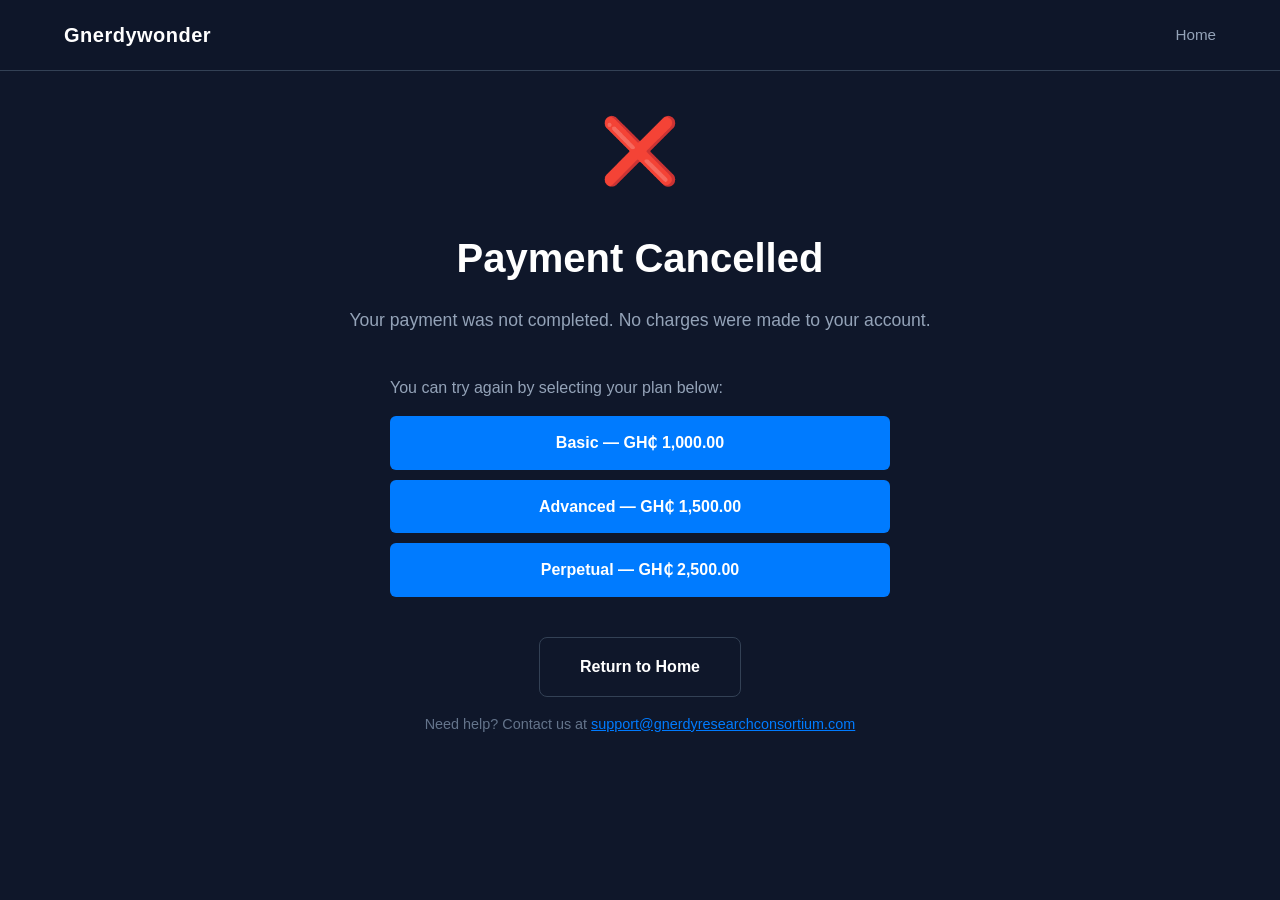
==== cancel.html @ 46f8be23 "Initial commit: Gnerdywonder software sales site with Paystack integration" ====
<!DOCTYPE html>
<html lang="en">
<head>
    <meta charset="utf-8">
    <meta name="viewport" content="width=device-width, initial-scale=1.0">
    <meta name="description" content="Payment Cancelled — Gnerdywonder Software">
    <meta name="author" content="Gnerdy Research Consortium">
    <link rel="shortcut icon" href="images/logo.png">
    <title>Payment Cancelled | Gnerdywonder Software</title>
    <link rel="stylesheet" href="css/style.css">
</head>
<body>

    <!-- ===== NAVBAR ===== -->
    <nav class="navbar" id="navbar">
        <div class="container">
            <a class="navbar-brand" href="index.html">
                <img src="images/logo.png" alt="Gnerdywonder Logo" onerror="this.style.display='none'">
                <span>Gnerdywonder</span>
            </a>
            <button class="navbar-toggler" id="navbarToggler" aria-label="Toggle navigation">☰</button>
            <ul class="navbar-nav" id="navbarNav">
                <li><a href="index.html" class="nav-link">Home</a></li>
            </ul>
        </div>
    </nav>

    <!-- ===== CANCEL PAGE ===== -->
    <section class="result-page">
        <div class="container">
            <div class="result-icon">❌</div>
            <h1 class="result-title">Payment Cancelled</h1>
            <p class="result-message">Your payment was not completed. No charges were made to your account.</p>

            <div style="max-width: 500px; margin: 0 auto 40px; text-align: left;">
                <p style="color: var(--text-secondary); margin-bottom: 16px;">You can try again by selecting your plan below:</p>
                <a href="buy.html?plan=basic" class="btn btn-primary" style="display: block; width: 100%; margin-bottom: 10px;">Basic — GH₵ 1,000.00</a>
                <a href="buy.html?plan=advanced" class="btn btn-primary" style="display: block; width: 100%; margin-bottom: 10px;">Advanced — GH₵ 1,500.00</a>
                <a href="buy.html?plan=perpetual" class="btn btn-primary" style="display: block; width: 100%; margin-bottom: 10px;">Perpetual — GH₵ 2,500.00</a>
            </div>

            <a href="index.html" class="btn btn-outline" style="margin-bottom: 16px;">Return to Home</a>

            <p style="color: var(--text-muted); font-size: 0.9rem;">
                Need help? Contact us at <a href="mailto:support@gnerdyresearchconsortium.com" style="color: var(--primary);">support@gnerdyresearchconsortium.com</a>
            </p>
        </div>
    </section>

</body>
</html>
---- css/style.css ----
/* =========================================
   Gnerdywonder Software Sales Site
   Dark Theme | Filmora-inspired Layout
   ========================================= */

:root {
    --primary: #007bff;
    --primary-hover: #0056b3;
    --primary-light: #e7f1ff;
    --bg-dark: #0f172a;
    --bg-card: #1e293b;
    --bg-section: #0f172a;
    --text-primary: #ffffff;
    --text-secondary: #94a3b8;
    --text-muted: #64748b;
    --border-color: #334155;
    --success: #10b981;
    --warning: #f59e0b;
    --danger: #ef4444;
    --font-family: -apple-system, BlinkMacSystemFont, 'Segoe UI', Roboto, 'Helvetica Neue', Arial, sans-serif;
    --transition: all 0.3s ease;
}

* {
    margin: 0;
    padding: 0;
    box-sizing: border-box;
}

html {
    scroll-behavior: smooth;
}

body {
    font-family: var(--font-family);
    background-color: var(--bg-dark);
    color: var(--text-primary);
    line-height: 1.6;
    overflow-x: hidden;
}

.container {
    max-width: 1200px;
    margin: 0 auto;
    padding: 0 24px;
}

/* ===== NAVBAR ===== */
.navbar {
    position: fixed;
    top: 0;
    width: 100%;
    z-index: 1000;
    background: rgba(15, 23, 42, 0.95);
    border-bottom: 1px solid var(--border-color);
    backdrop-filter: blur(10px);
    transition: var(--transition);
}

.navbar .container {
    display: flex;
    justify-content: space-between;
    align-items: center;
    height: 70px;
}

.navbar-brand {
    display: flex;
    align-items: center;
    text-decoration: none;
    gap: 12px;
}

.navbar-brand img {
    height: 36px;
    width: auto;
}

.navbar-brand span {
    font-size: 1.25rem;
    font-weight: 700;
    color: var(--text-primary);
    letter-spacing: 0.5px;
}

.navbar-nav {
    display: flex;
    list-style: none;
    gap: 30px;
    align-items: center;
}

.nav-link {
    color: var(--text-secondary);
    text-decoration: none;
    font-size: 0.95rem;
    font-weight: 500;
    transition: var(--transition);
    padding: 8px 0;
    position: relative;
}

.nav-link:hover,
.nav-link.active {
    color: var(--text-primary);
}

.nav-link.active::after {
    content: '';
    position: absolute;
    bottom: 0;
    left: 0;
    width: 100%;
    height: 2px;
    background: var(--primary);
}

.navbar-cta {
    background: var(--primary);
    color: #fff;
    padding: 10px 24px;
    border-radius: 6px;
    text-decoration: none;
    font-weight: 600;
    font-size: 0.95rem;
    transition: var(--transition);
    display: inline-block;
}

.navbar-cta:hover {
    background: var(--primary-hover);
    color: #fff;
}

.navbar-toggler {
    display: none;
    background: none;
    border: 1px solid var(--border-color);
    color: var(--text-primary);
    padding: 8px 12px;
    border-radius: 4px;
    cursor: pointer;
    font-size: 1.25rem;
}

/* ===== HERO SECTION ===== */
.hero {
    padding: 120px 0 100px;
    text-align: center;
    background: linear-gradient(135deg, #0f172a 0%, #1e293b 50%, #0f172a 100%);
    position: relative;
    overflow: hidden;
}

.hero-content {
    position: relative;
    z-index: 1;
    max-width: 800px;
    margin: 0 auto;
}

.hero-logo {
    height: 80px;
    margin-bottom: 24px;
    animation: float 4s ease-in-out infinite;
}

@keyframes float {
    0%, 100% { transform: translateY(0); }
    50% { transform: translateY(-10px); }
}

.hero h1 {
    font-size: 3rem;
    font-weight: 800;
    margin-bottom: 20px;
    line-height: 1.2;
    letter-spacing: -0.5px;
}

.hero h1 .highlight {
    color: var(--primary);
}

.hero p {
    font-size: 1.25rem;
    color: var(--text-secondary);
    margin-bottom: 36px;
    max-width: 600px;
    margin-left: auto;
    margin-right: auto;
}

.hero-buttons {
    display: flex;
    gap: 16px;
    justify-content: center;
    flex-wrap: wrap;
}

.btn {
    padding: 14px 32px;
    border-radius: 6px;
    font-weight: 600;
    font-size: 1rem;
    text-decoration: none;
    display: inline-block;
    transition: var(--transition);
    text-align: center;
    cursor: pointer;
    border: none;
}

.btn-primary {
    background: var(--primary);
    color: #fff;
}

.btn-primary:hover {
    background: var(--primary-hover);
    color: #fff;
    transform: translateY(-2px);
    box-shadow: 0 8px 24px rgba(0, 123, 255, 0.3);
}

.btn-secondary {
    background: transparent;
    color: var(--text-primary);
    border: 1px solid var(--border-color);
}

.btn-secondary:hover {
    border-color: var(--primary);
    color: var(--primary);
}

.btn-lg {
    padding: 16px 40px;
    font-size: 1.1rem;
}

/* ===== DISCOUNT BANNER ===== */
.discount-banner {
    background: linear-gradient(135deg, #1e293b 0%, #334155 100%);
    border: 1px solid var(--border-color);
    border-radius: 12px;
    padding: 24px;
    margin: 40px 0;
    text-align: center;
    position: relative;
    overflow: hidden;
}

.discount-badge {
    position: absolute;
    top: -10px;
    left: 50%;
    transform: translateX(-50%);
    background: var(--warning);
    color: #000;
    padding: 4px 16px;
    border-radius: 20px;
    font-size: 0.85rem;
    font-weight: 700;
    text-transform: uppercase;
}

.discount-content {
    position: relative;
    z-index: 1;
}

.discount-content h3 {
    color: var(--text-primary);
    font-size: 1.25rem;
    margin-bottom: 8px;
}

.discount-content p {
    color: var(--text-secondary);
    font-size: 0.95rem;
    margin-bottom: 16px;
}

.countdown {
    display: inline-flex;
    gap: 8px;
    margin-top: 12px;
}

.countdown-item {
    background: var(--bg-card);
    border: 1px solid var(--border-color);
    border-radius: 6px;
    padding: 10px 14px;
    min-width: 60px;
    text-align: center;
}

.countdown-item .value {
    display: block;
    font-size: 1.5rem;
    font-weight: 700;
    color: var(--primary);
    font-variant-numeric: tabular-nums;
}

.countdown-item .label {
    display: block;
    font-size: 0.75rem;
    color: var(--text-muted);
    text-transform: uppercase;
    letter-spacing: 0.5px;
}
/* ===== FEATURES SECTION ===== */
.features-section {
    padding: 100px 0;
    background: var(--bg-section);
}

.section-title {
    font-size: 2.25rem;
    font-weight: 700;
    text-align: center;
    margin-bottom: 12px;
    color: var(--text-primary);
}

.section-subtitle {
    text-align: center;
    color: var(--text-secondary);
    font-size: 1.1rem;
    margin-bottom: 60px;
}

.features-grid {
    display: grid;
    grid-template-columns: repeat(auto-fit, minmax(300px, 1fr));
    gap: 28px;
}

.feature-card {
    background: var(--bg-card);
    border: 1px solid var(--border-color);
    border-radius: 12px;
    padding: 40px 32px;
    transition: var(--transition);
}

.feature-card:hover {
    border-color: var(--primary);
    transform: translateY(-4px);
}

.feature-icon {
    font-size: 2.5rem;
    margin-bottom: 20px;
    display: inline-block;
}

.feature-card h3 {
    font-size: 1.25rem;
    font-weight: 600;
    margin-bottom: 14px;
    color: var(--text-primary);
}

.feature-card p {
    color: var(--text-secondary);
    font-size: 0.95rem;
    line-height: 1.7;
}

/* ===== PRICING SECTION ===== */
.pricing-section {
    padding: 100px 0;
    background: var(--bg-dark);
}

.pricing-header {
    text-align: center;
    margin-bottom: 60px;
}

.pricing-toggle {
    display: flex;
    align-items: center;
    justify-content: center;
    gap: 16px;
    margin-top: 24px;
}

.pricing-toggle label {
    display: flex;
    align-items: center;
    gap: 8px;
    color: var(--text-secondary);
    cursor: pointer;
    font-size: 0.95rem;
}

.toggle-switch {
    position: relative;
    width: 50px;
    height: 26px;
    background: var(--border-color);
    border-radius: 13px;
    transition: var(--transition);
}

.toggle-switch input {
    opacity: 0;
    width: 0;
    height: 0;
}

.toggle-slider {
    position: absolute;
    top: 2px;
    left: 2px;
    width: 22px;
    height: 22px;
    background: #fff;
    border-radius: 50%;
    transition: var(--transition);
}

.toggle-switch input:checked + .toggle-slider {
    transform: translateX(24px);
}

.pricing-grid {
    display: grid;
    grid-template-columns: repeat(auto-fit, minmax(320px, 1fr));
    gap: 28px;
    margin-bottom: 60px;
}

.pricing-card {
    background: var(--bg-card);
    border: 2px solid var(--border-color);
    border-radius: 16px;
    padding: 48px 32px;
    text-align: center;
    position: relative;
    transition: var(--transition);
    display: flex;
    flex-direction: column;
}

.pricing-card:hover {
    border-color: var(--primary);
    transform: translateY(-8px);
    box-shadow: 0 20px 40px rgba(0, 0, 0, 0.3);
}

.pricing-card.featured {
    border-color: var(--primary);
    background: linear-gradient(135deg, #1e293b 0%, #0f172a 100%);
    transform: scale(1.05);
    z-index: 2;
}

.pricing-card.featured:hover {
    transform: scale(1.05);
}

.popular-badge {
    position: absolute;
    top: -14px;
    left: 50%;
    transform: translateX(-50%);
    background: var(--primary);
    color: #fff;
    padding: 6px 20px;
    border-radius: 20px;
    font-size: 0.8rem;
    font-weight: 700;
    text-transform: uppercase;
    letter-spacing: 0.5px;
}

.plan-name {
    font-size: 1.5rem;
    font-weight: 700;
    margin-bottom: 16px;
    color: var(--text-primary);
}

.plan-price {
    font-size: 3rem;
    font-weight: 800;
    color: var(--text-primary);
    margin-bottom: 8px;
    letter-spacing: -1px;
}

.plan-price .currency {
    font-size: 1rem;
    vertical-align: top;
    margin-top: 8px;
    color: var(--text-secondary);
}

.plan-price .period {
    font-size: 1rem;
    color: var(--text-muted);
    margin-top: 4px;
}

.plan-description {
    color: var(--text-secondary);
    font-size: 0.95rem;
    margin-bottom: 32px;
    line-height: 1.6;
}

.plan-features {
    list-style: none;
    margin-bottom: 40px;
    text-align: left;
    flex: 1;
}

.plan-features li {
    display: flex;
    align-items: center;
    gap: 12px;
    margin-bottom: 14px;
    color: var(--text-secondary);
    font-size: 0.95rem;
}

.plan-features li .check {
    color: var(--success);
    font-weight: 700;
}

.plan-features li .cross {
    color: var(--text-muted);
    text-decoration: line-through;
}

.btn-buy {
    width: 100%;
    padding: 16px;
    background: var(--primary);
    color: #fff;
    border: none;
    border-radius: 8px;
    font-size: 1rem;
    font-weight: 600;
    cursor: pointer;
    transition: var(--transition);
}

.btn-buy:hover {
    background: var(--primary-hover);
    transform: translateY(-2px);
}

.btn-buy:active {
    transform: translateY(0);
}

.btn-buy.featured {
    background: linear-gradient(135deg, var(--primary) 0%, #0056b3 100%);
}
/* ===== FAQ SECTION ===== */
.faq-section {
    padding: 100px 0;
    background: var(--bg-section);
}

.faq-grid {
    max-width: 800px;
    margin: 0 auto;
}

.faq-item {
    background: var(--bg-card);
    border: 1px solid var(--border-color);
    border-radius: 10px;
    margin-bottom: 16px;
    overflow: hidden;
    transition: var(--transition);
}

.faq-item:hover {
    border-color: var(--primary);
}

.faq-question {
    width: 100%;
    padding: 24px;
    background: transparent;
    border: none;
    color: var(--text-primary);
    font-size: 1.05rem;
    font-weight: 600;
    text-align: left;
    cursor: pointer;
    display: flex;
    justify-content: space-between;
    align-items: center;
    transition: var(--transition);
}

.faq-question:hover {
    background: rgba(0, 123, 255, 0.05);
}

.faq-arrow {
    color: var(--text-muted);
    font-size: 1.25rem;
    transition: var(--transition);
}

.faq-item.active .faq-arrow {
    transform: rotate(180deg);
}

.faq-answer {
    padding: 0 24px 24px;
    color: var(--text-secondary);
    font-size: 0.95rem;
    line-height: 1.7;
    display: none;
    border-top: 1px solid var(--border-color);
}

.faq-item.active .faq-answer {
    display: block;
}
/* ===== BUY PAGE STYLES ===== */
.buy-header {
    background: linear-gradient(135deg, #1e293b 0%, #0f172a 100%);
    padding: 60px 0;
    text-align: center;
}

.buy-badge {
    display: inline-flex;
    align-items: center;
    gap: 8px;
    background: rgba(16, 185, 129, 0.15);
    color: var(--success);
    padding: 8px 16px;
    border-radius: 20px;
    font-size: 0.9rem;
    font-weight: 600;
    margin-bottom: 16px;
    border: 1px solid rgba(16, 185, 129, 0.3);
}

.buy-title {
    font-size: 2.25rem;
    font-weight: 700;
    margin-bottom: 12px;
    color: var(--text-primary);
}

.buy-subtitle {
    color: var(--text-secondary);
    font-size: 1.1rem;
    max-width: 600px;
    margin: 0 auto;
}

.buy-content {
    padding: 60px 0;
}

.buy-layout {
    display: grid;
    grid-template-columns: 1fr 400px;
    gap: 48px;
    align-items: start;
}

.plan-summary {
    background: var(--bg-card);
    border: 1px solid var(--border-color);
    border-radius: 12px;
    padding: 32px;
    margin-bottom: 28px;
}

.plan-header-row {
    display: flex;
    justify-content: space-between;
    align-items: baseline;
    margin-bottom: 20px;
    padding-bottom: 20px;
    border-bottom: 1px solid var(--border-color);
}

.plan-summary h3 {
    font-size: 1.5rem;
    font-weight: 700;
    color: var(--text-primary);
}

.plan-summary-price {
    font-size: 2rem;
    font-weight: 800;
    color: var(--primary);
}

.plan-summary ul {
    list-style: none;
}

.plan-summary li {
    display: flex;
    align-items: center;
    gap: 10px;
    margin-bottom: 12px;
    color: var(--text-secondary);
    font-size: 0.95rem;
}

.plan-summary li .check {
    color: var(--success);
}

.payment-card {
    background: var(--bg-card);
    border: 1px solid var(--border-color);
    border-radius: 12px;
    padding: 32px;
    position: sticky;
    top: 100px;
}

.payment-card h3 {
    font-size: 1.25rem;
    font-weight: 700;
    margin-bottom: 24px;
    color: var(--text-primary);
}

.form-group {
    margin-bottom: 20px;
}

.form-group label {
    display: block;
    margin-bottom: 8px;
    color: var(--text-secondary);
    font-size: 0.95rem;
    font-weight: 500;
}

.form-group input {
    width: 100%;
    padding: 12px 16px;
    background: var(--bg-dark);
    border: 1px solid var(--border-color);
    border-radius: 6px;
    color: var(--text-primary);
    font-size: 1rem;
    transition: var(--transition);
}

.form-group input:focus {
    outline: none;
    border-color: var(--primary);
    box-shadow: 0 0 0 3px rgba(0, 123, 255, 0.1);
}

.form-group input::placeholder {
    color: var(--text-muted);
}

.payment-methods {
    margin-bottom: 28px;
}

.payment-methods h4 {
    font-size: 1rem;
    font-weight: 600;
    color: var(--text-primary);
    margin-bottom: 16px;
}

.method-option {
    display: flex;
    align-items: center;
    gap: 12px;
    padding: 12px 16px;
    background: var(--bg-dark);
    border: 1px solid var(--border-color);
    border-radius: 8px;
    margin-bottom: 12px;
    cursor: pointer;
    transition: var(--transition);
}

.method-option input[type="radio"] {
    accent-color: var(--primary);
    width: 18px;
    height: 18px;
}

.method-option label {
    margin: 0;
    cursor: pointer;
    font-size: 0.95rem;
    color: var(--text-secondary);
    flex: 1;
}

.method-option:hover {
    border-color: var(--primary);
    background: rgba(0, 123, 255, 0.05);
}

.method-option.selected {
    border-color: var(--primary);
    background: rgba(0, 123, 255, 0.1);
}

.btn-pay {
    width: 100%;
    padding: 16px;
    background: var(--success);
    color: #fff;
    border: none;
    border-radius: 8px;
    font-size: 1.1rem;
    font-weight: 700;
    cursor: pointer;
    transition: var(--transition);
    display: flex;
    align-items: center;
    justify-content: center;
    gap: 10px;
}

.btn-pay:hover:not(:disabled) {
    background: #059669;
    transform: translateY(-2px);
}

.btn-pay:active:not(:disabled) {
    transform: translateY(0);
}

.btn-pay:disabled {
    opacity: 0.7;
    cursor: not-allowed;
}

.btn-pay.loading {
    pointer-events: none;
    opacity: 0.85;
}

.spinner {
    width: 18px;
    height: 18px;
    border: 2px solid rgba(255, 255, 255, 0.3);
    border-top-color: #fff;
    border-radius: 50%;
    animation: spin 0.8s linear infinite;
}

@keyframes spin {
    to { transform: rotate(360deg); }
}

.security-info {
    margin-top: 28px;
    padding-top: 24px;
    border-top: 1px solid var(--border-color);
}

.security-row {
    display: flex;
    align-items: center;
    gap: 10px;
    margin-bottom: 10px;
    font-size: 0.85rem;
    color: var(--text-muted);
}

.security-icon {
    font-size: 1.1rem;
}

.note-box {
    background: rgba(59, 130, 246, 0.1);
    border: 1px solid rgba(59, 130, 246, 0.2);
    border-radius: 8px;
    padding: 16px;
    margin-top: 24px;
    font-size: 0.85rem;
    color: var(--text-secondary);
}

.note-box .note-icon {
    color: var(--primary);
    font-weight: 700;
    margin-right: 8px;
}
/* ===== SUCCESS / CANCEL PAGE ===== */
.result-page {
    padding: 100px 0;
    text-align: center;
}

.result-icon {
    font-size: 4rem;
    margin-bottom: 24px;
    display: inline-block;
}

.result-title {
    font-size: 2.5rem;
    font-weight: 700;
    margin-bottom: 16px;
    color: var(--text-primary);
}

.result-message {
    color: var(--text-secondary);
    font-size: 1.1rem;
    margin-bottom: 40px;
    max-width: 600px;
    margin-left: auto;
    margin-right: auto;
}

.result-details {
    background: var(--bg-card);
    border: 1px solid var(--border-color);
    border-radius: 12px;
    padding: 32px;
    max-width: 500px;
    margin: 0 auto 48px;
    text-align: left;
}

.detail-row {
    display: flex;
    justify-content: space-between;
    margin-bottom: 14px;
    padding-bottom: 14px;
    border-bottom: 1px solid var(--border-color);
}

.detail-row:last-child {
    border-bottom: none;
    margin-bottom: 0;
    padding-bottom: 0;
}

.detail-label {
    color: var(--text-muted);
    font-size: 0.9rem;
}

.detail-value {
    color: var(--text-primary);
    font-weight: 600;
    font-family: 'Courier New', monospace;
    font-size: 0.9rem;
}

.download-section {
    margin-top: 40px;
}

.btn-download {
    padding: 18px 48px;
    background: var(--primary);
    color: #fff;
    border: none;
    border-radius: 8px;
    font-size: 1.1rem;
    font-weight: 700;
    text-decoration: none;
    display: inline-block;
    transition: var(--transition);
    margin-bottom: 16px;
}

.btn-download:hover {
    background: var(--primary-hover);
    transform: translateY(-2px);
    box-shadow: 0 8px 24px rgba(0, 123, 255, 0.3);
}

.btn-outline {
    padding: 16px 40px;
    background: transparent;
    color: var(--text-primary);
    border: 1px solid var(--border-color);
    border-radius: 8px;
    font-size: 1rem;
    font-weight: 600;
    text-decoration: none;
    display: inline-block;
    transition: var(--transition);
}

.btn-outline:hover {
    border-color: var(--primary);
    color: var(--primary);
}

.file-info {
    margin-top: 16px;
    font-size: 0.85rem;
    color: var(--text-muted);
}

/* ===== FOOTER ===== */
.footer {
    padding: 60px 0 30px;
    background: #0b1120;
    border-top: 1px solid var(--border-color);
}

.footer-grid {
    display: grid;
    grid-template-columns: 2fr 1fr 1fr 1.5fr;
    gap: 40px;
    margin-bottom: 40px;
}

.footer-brand img {
    height: 30px;
    margin-bottom: 16px;
}

.footer-brand p {
    color: var(--text-secondary);
    font-size: 0.9rem;
    max-width: 300px;
    line-height: 1.6;
}

.footer h5 {
    font-size: 1rem;
    font-weight: 600;
    margin-bottom: 20px;
    color: var(--text-primary);
}

.footer ul {
    list-style: none;
}

.footer ul li {
    margin-bottom: 12px;
}

.footer ul li a {
    color: var(--text-secondary);
    text-decoration: none;
    font-size: 0.9rem;
    transition: var(--transition);
}

.footer ul li a:hover {
    color: var(--primary);
}

.footer-contact strong {
    color: var(--text-primary);
}

.footer-contact a {
    color: var(--primary);
    text-decoration: none;
}

.footer-bottom {
    border-top: 1px solid var(--border-color);
    padding-top: 25px;
    display: flex;
    justify-content: space-between;
    align-items: center;
    flex-wrap: wrap;
    gap: 15px;
}

.footer-bottom p {
    color: var(--text-muted);
    font-size: 0.85rem;
}

.footer-social {
    display: flex;
    gap: 15px;
}

.footer-social a {
    color: var(--text-secondary);
    font-size: 1.3rem;
    transition: var(--transition);
}

.footer-social a:hover {
    color: var(--primary);
}

/* ===== RESPONSIVE ===== */
@media (max-width: 768px) {
    .navbar-toggler {
        display: block;
    }

    .navbar-nav {
        display: none;
        position: absolute;
        top: 70px;
        left: 0;
        width: 100%;
        background: rgba(15, 23, 42, 0.98);
        flex-direction: column;
        padding: 20px;
        gap: 10px;
        border-bottom: 1px solid var(--border-color);
    }

    .navbar-nav.show {
        display: flex;
    }

    .navbar-cta {
        margin-top: 12px;
        width: 100%;
        text-align: center;
    }

    .hero h1 {
        font-size: 2rem;
    }

    .hero p {
        font-size: 1rem;
    }

    .hero-buttons {
        flex-direction: column;
        align-items: stretch;
    }

    .btn-lg {
        padding: 16px 30px;
        font-size: 1rem;
    }

    .features-grid {
        grid-template-columns: 1fr;
    }

    .pricing-grid {
        grid-template-columns: 1fr;
    }

    .pricing-card.featured {
        transform: none;
    }

    .pricing-card.featured:hover {
        transform: none;
    }

    .footer-grid {
        grid-template-columns: 1fr;
        gap: 30px;
    }

    .footer-bottom {
        flex-direction: column;
        text-align: center;
    }

    .buy-layout {
        grid-template-columns: 1fr;
    }

    .payment-card {
        position: static;
        top: auto;
    }

    .buy-title {
        font-size: 1.75rem;
    }

    .result-title {
        font-size: 1.75rem;
    }

    .countdown-item {
        min-width: 50px;
        padding: 8px 10px;
    }

    .countdown-item .value {
        font-size: 1.25rem;
    }
}

@media (min-width: 769px) and (max-width: 1024px) {
    .pricing-grid {
        grid-template-columns: repeat(2, 1fr);
    }

    .features-grid {
        grid-template-columns: repeat(2, 1fr);
    }

    .buy-layout {
        grid-template-columns: 1fr;
    }
}
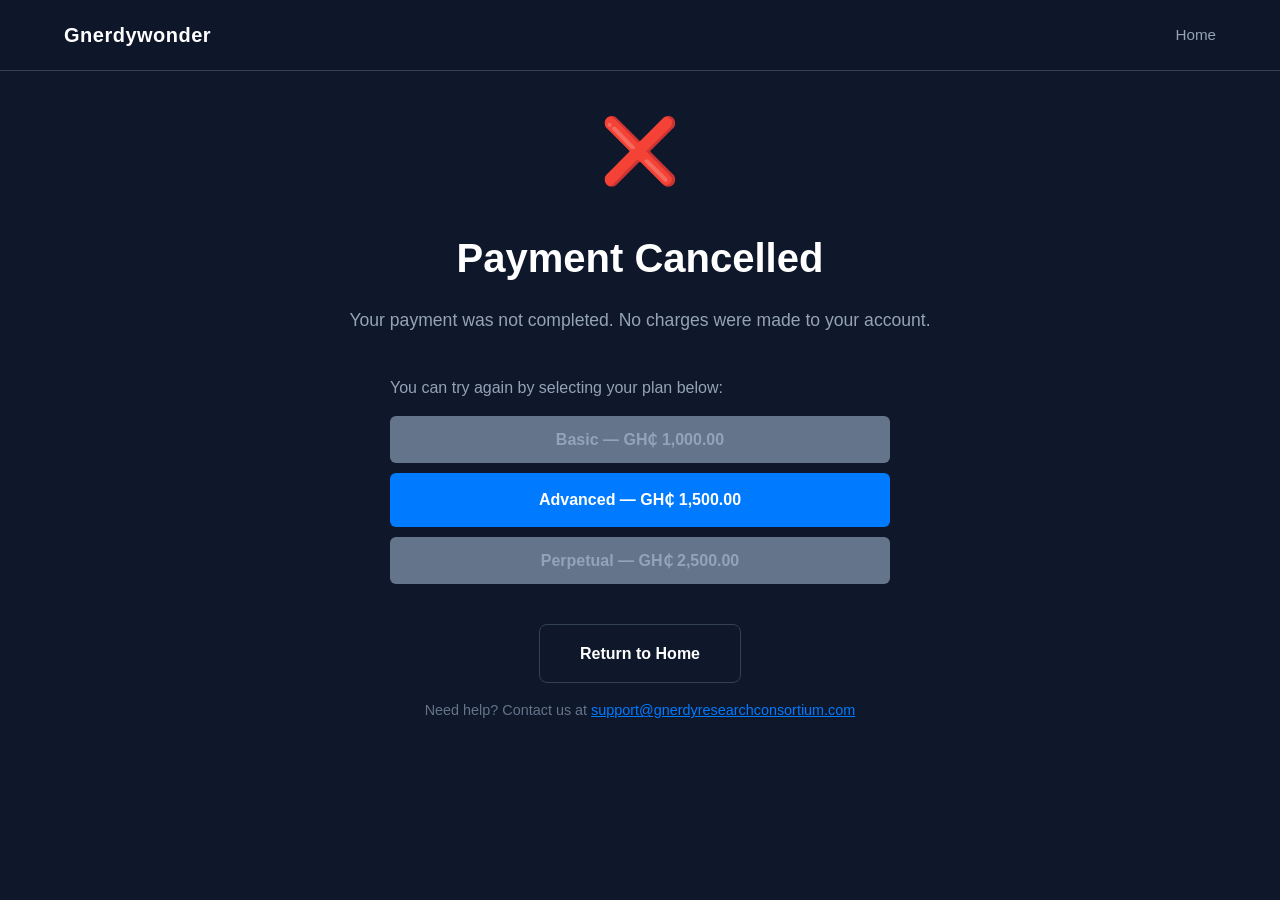
==== commit f641f185: "Add site assets, styles, scripts, and .gitignore - Add logo.bmp, logo.ico, pre_exec_expired.bat - Up" ====
--- a/cancel.html
+++ b/cancel.html
@@ -34,9 +34,9 @@
 
             <div style="max-width: 500px; margin: 0 auto 40px; text-align: left;">
                 <p style="color: var(--text-secondary); margin-bottom: 16px;">You can try again by selecting your plan below:</p>
-                <a href="buy.html?plan=basic" class="btn btn-primary" style="display: block; width: 100%; margin-bottom: 10px;">Basic — GH₵ 1,000.00</a>
+                <button class="btn btn-primary" disabled style="background:#64748b; color:#94a3b8; cursor:not-allowed; border:none; display: block; width: 100%; margin-bottom: 10px;">Basic — GH₵ 1,000.00</button>
                 <a href="buy.html?plan=advanced" class="btn btn-primary" style="display: block; width: 100%; margin-bottom: 10px;">Advanced — GH₵ 1,500.00</a>
-                <a href="buy.html?plan=perpetual" class="btn btn-primary" style="display: block; width: 100%; margin-bottom: 10px;">Perpetual — GH₵ 2,500.00</a>
+                <button class="btn btn-primary" disabled style="background:#64748b; color:#94a3b8; cursor:not-allowed; border:none; display: block; width: 100%; margin-bottom: 10px;">Perpetual — GH₵ 2,500.00</button>
             </div>
 
             <a href="index.html" class="btn btn-outline" style="margin-bottom: 16px;">Return to Home</a>
--- a/css/style.css
+++ b/css/style.css
@@ -1107,6 +1107,54 @@
     color: var(--primary);
 }
 
+/* ===== DISABLED PRICING CARDS ===== */
+.pricing-card.disabled {
+    opacity: 0.6;
+    filter: grayscale(60%);
+    border-color: var(--border-color);
+    pointer-events: none;
+    transform: none !important;
+    background: var(--bg-card);
+}
+
+.pricing-card.disabled:hover {
+    border-color: var(--border-color);
+    transform: none !important;
+    box-shadow: none;
+}
+
+.pricing-card.disabled .popular-badge {
+    display: none;
+}
+
+.btn-buy.disabled {
+    background: var(--border-color);
+    color: var(--text-muted);
+    cursor: not-allowed;
+    pointer-events: none;
+}
+
+.btn-buy.disabled:hover {
+    background: var(--border-color);
+    color: var(--text-muted);
+    transform: none;
+    box-shadow: none;
+}
+
+.pricing-card.disabled .plan-name,
+.pricing-card.disabled .plan-price,
+.pricing-card.disabled .plan-description,
+.pricing-card.disabled .plan-features li {
+    color: var(--text-muted);
+}
+
+.pricing-card.disabled .plan-features li .check {
+    color: var(--text-muted);
+}
+
+.pricing-card.disabled .plan-features li .cross {
+    color: var(--text-muted);
+}
 /* ===== RESPONSIVE ===== */
 @media (max-width: 768px) {
     .navbar-toggler {
@@ -1219,4 +1267,24 @@
     .buy-layout {
         grid-template-columns: 1fr;
     }
+}
+
+/* ===== ENFORCE GREY DISABLED BUTTONS ===== */
+.btn-buy.disabled,
+.btn-buy[disabled] {
+    background: #64748b !important;
+    color: #94a3b8 !important;
+    cursor: not-allowed !important;
+    pointer-events: none !important;
+    border: none !important;
+    box-shadow: none !important;
+    transform: none !important;
+}
+
+.btn-buy.disabled:hover,
+.btn-buy[disabled]:hover {
+    background: #64748b !important;
+    color: #94a3b8 !important;
+    transform: none !important;
+    box-shadow: none !important;
 }
